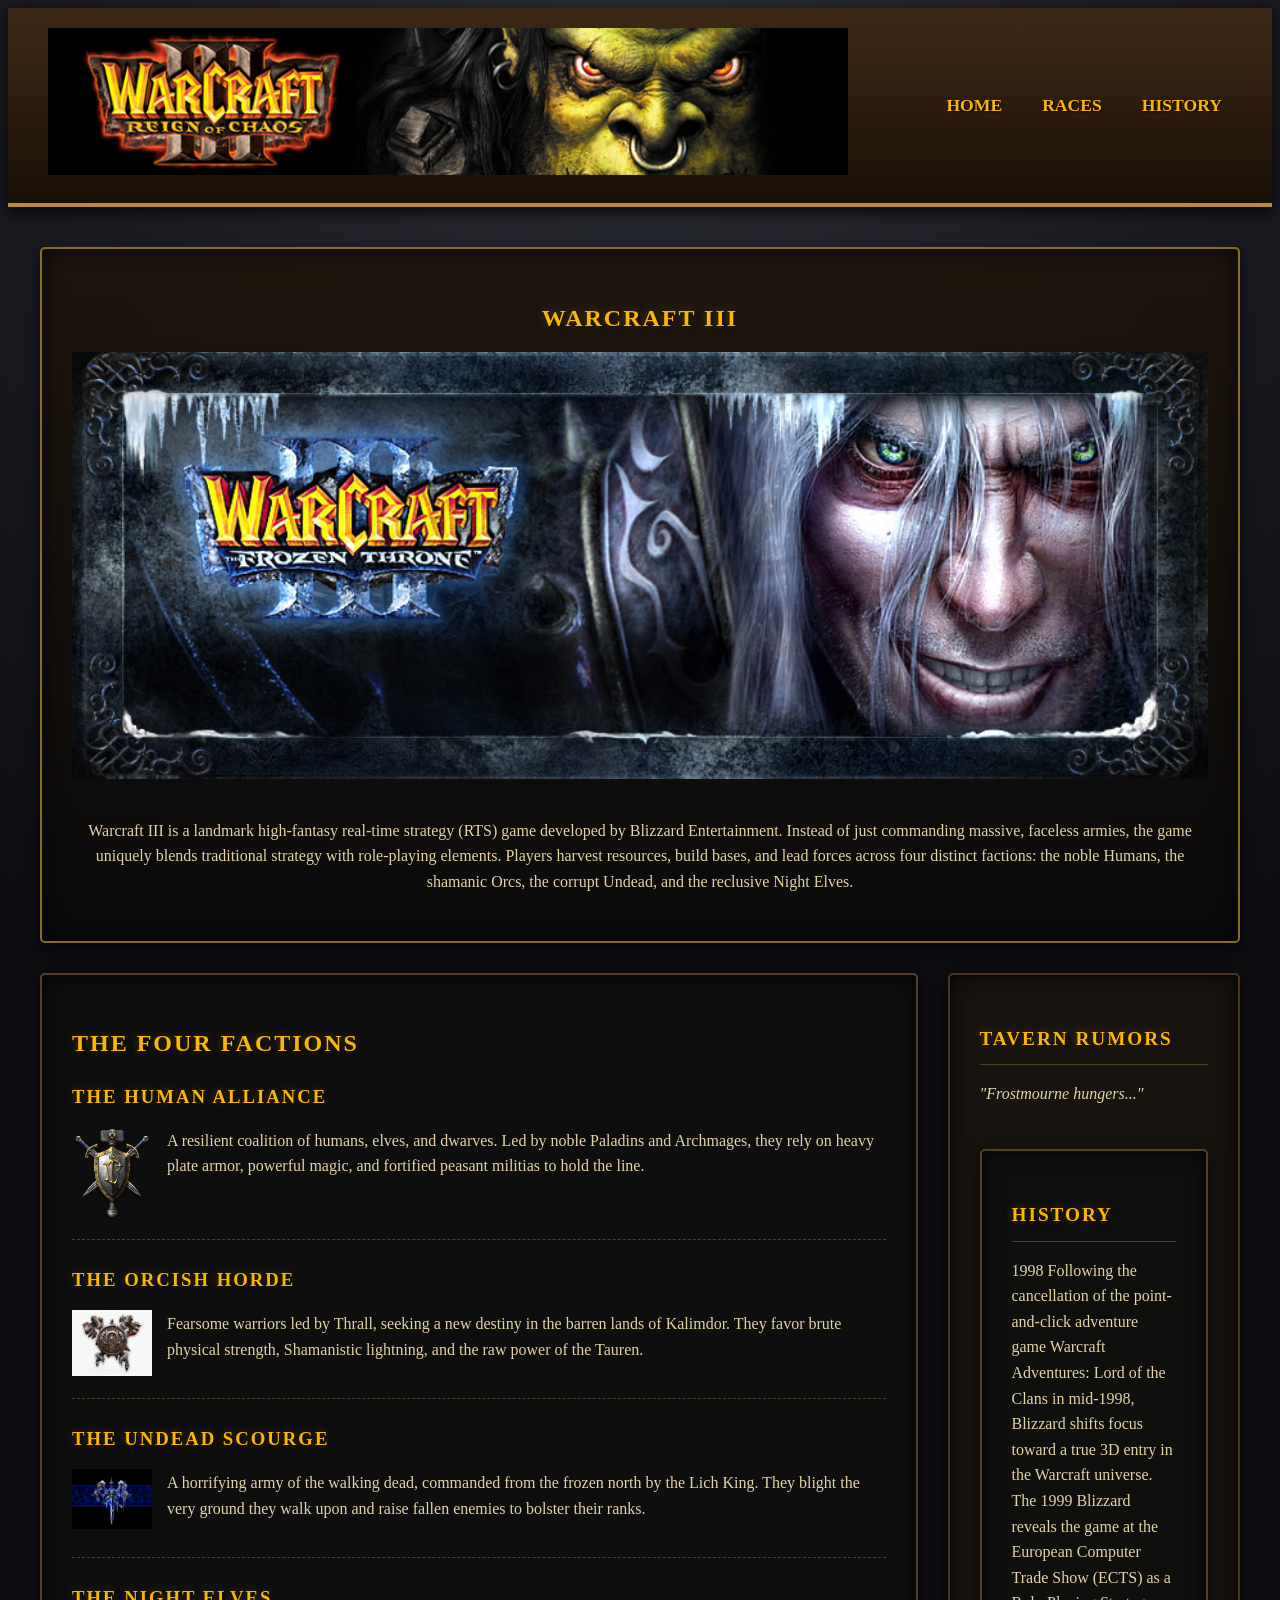
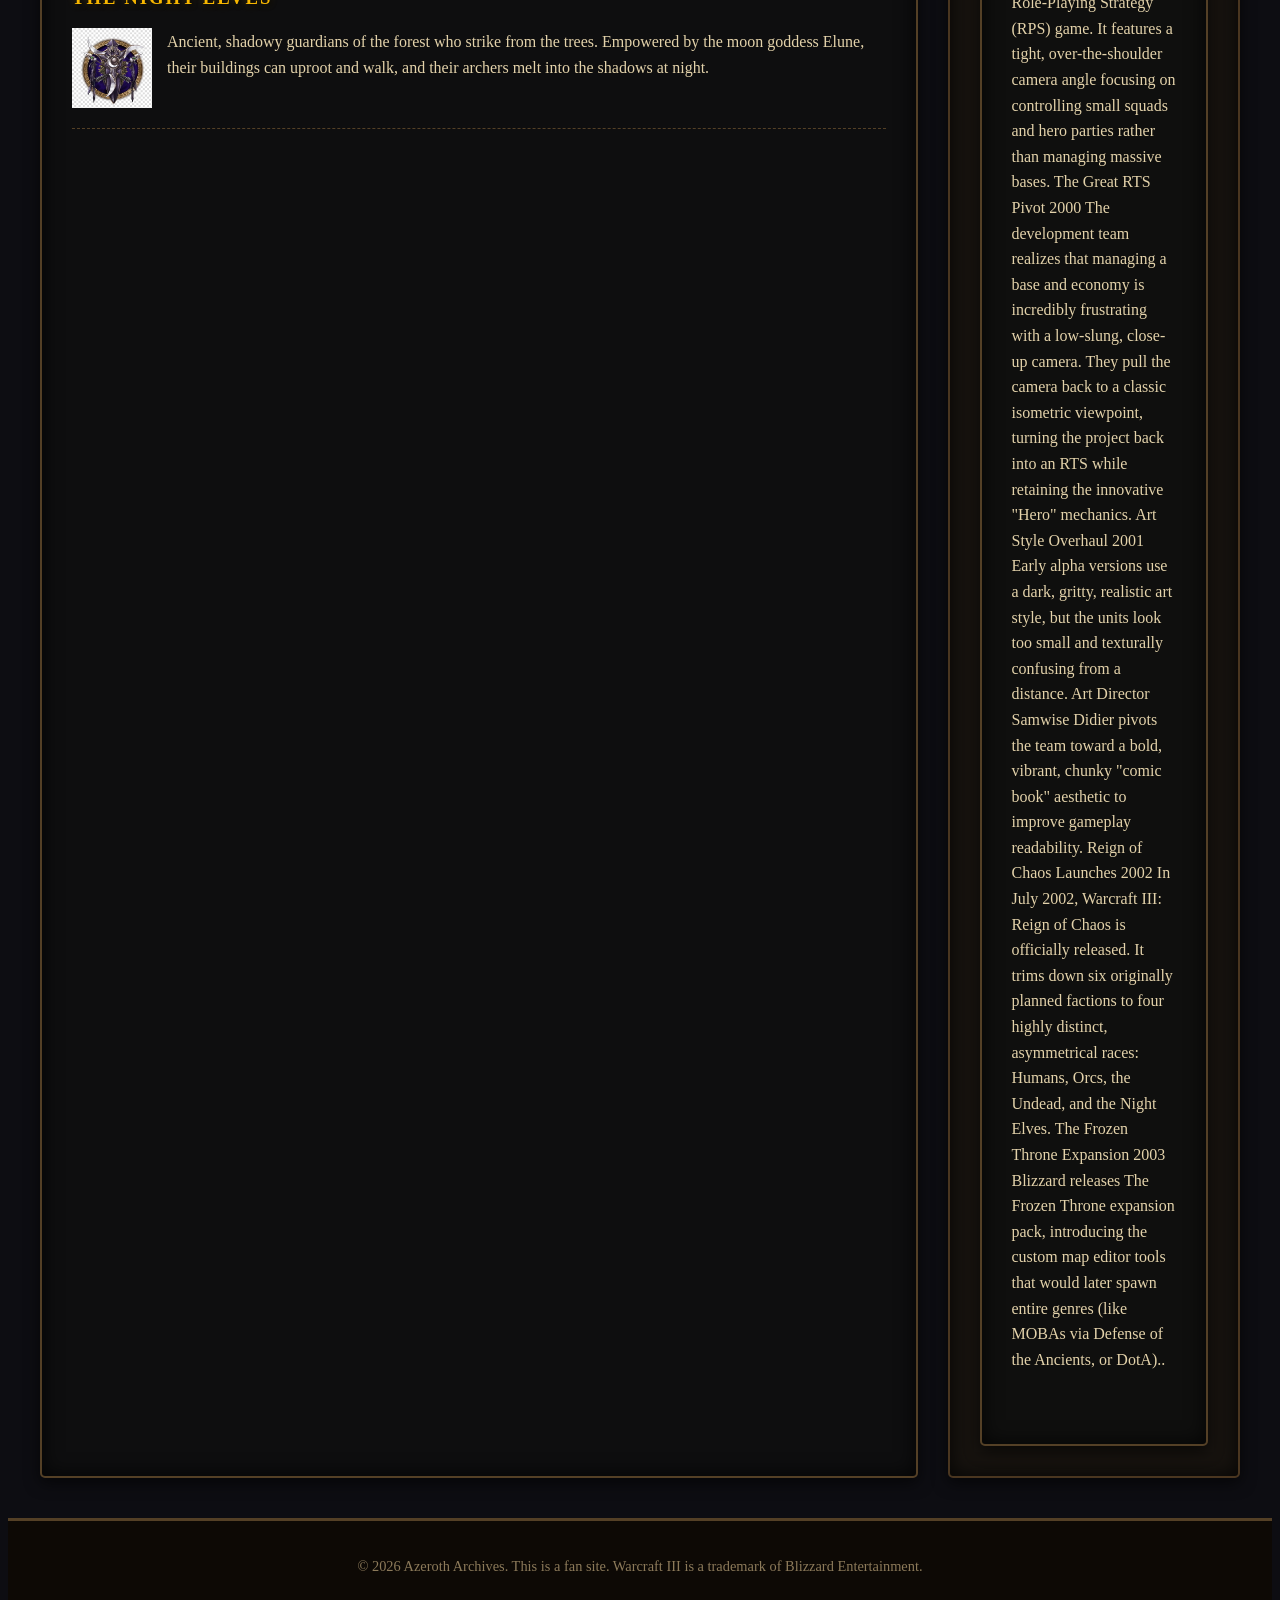
==== index.html @ c1ccdc73 "Add files via upload" ====
<!DOCTYPE html>
<html lang="en">
<head>
    <meta charset="UTF-8">
    <meta name="viewport" content="width=device-width, initial-scale=1.0">
    <title>Warcraft III: Reign of Chaos</title>
    <!-- Your Warcraft-themed CSS file -->
    <link rel="stylesheet" href="styles.css">
</head>
<body>

    
    <header>
        <div class="logo">
  
            <img src="wc3-logo.png" alt="Warcraft III Logo" width="800">
        </div>
        <nav>
            <ul>
                <li><a href="#home">HOME</a></li>
                <li><a href="#races">RACES</a></li>
                <li><a href="#HISTORY">HISTORY</a></li>
                
            </ul>
        </nav>
    </header>

    <!-- Main Content Area -->
    <main>

        <!-- Hero Section: The Epic Introduction -->
        <section id="home">
            <h2>WARCRAFT III</h2>
            
            <img src="Frozen_throne.jpg" alt="Arthas Menethil holding Frostmourne" style="width: 100%; margin-bottom: 15px;">
            <p>Warcraft III is a landmark high-fantasy real-time strategy (RTS) game developed by Blizzard Entertainment.
Instead of just commanding massive, faceless armies, the game uniquely blends traditional strategy with role-playing elements. Players harvest resources, build bases, and lead forces across four distinct factions: the noble Humans, the shamanic Orcs, the corrupt Undead, and the reclusive Night Elves.</p>
            
        </section>

        <!-- Faction Content / Articles -->
        <section id="races">
            <h2>The Four Factions</h2>
            
            <article>
                <h3>The Human Alliance</h3>
                <img src="human-crest.jpg" alt="Human Alliance Crest" width="80" style="float: left; margin-right: 15px;">
                <p>A resilient coalition of humans, elves, and dwarves. Led by noble Paladins and Archmages, they rely on heavy plate armor, powerful magic, and fortified peasant militias to hold the line.</p>
                <div style="clear: both;"></div> <!-- Clears the floated image -->
            </article>

            <article>
                <h3>The Orcish Horde</h3>
                <img src="orc-crest.png" alt="Orc Horde Crest" width="80" style="float: left; margin-right: 15px;">
                <p>Fearsome warriors led by Thrall, seeking a new destiny in the barren lands of Kalimdor. They favor brute physical strength, Shamanistic lightning, and the raw power of the Tauren.</p>
                <div style="clear: both;"></div>
            </article>

            <article>
                <h3>The Undead Scourge</h3>
                <img src="undead-crest.jpg" alt="Undead Scourge Crest" width="80" style="float: left; margin-right: 15px;">
                <p>A horrifying army of the walking dead, commanded from the frozen north by the Lich King. They blight the very ground they walk upon and raise fallen enemies to bolster their ranks.</p>
                <div style="clear: both;"></div>
            </article>

            <article>
                <h3>The Night Elves</h3>
                <img src="nightelf-crest.jpg" alt="Night Elf Crest" width="80" style="float: left; margin-right: 15px;">
                <p>Ancient, shadowy guardians of the forest who strike from the trees. Empowered by the moon goddess Elune, their buildings can uproot and walk, and their archers melt into the shadows at night.</p>
                <div style="clear: both;"></div>
            </article>

            <iframe width="560" height="315" src="https://www.youtube.com/embed/ap7kFk_i6Q0?si=vp0C3YMdS9_2ZB2_" title="YouTube video player" frameborder="0" allow="accelerometer; autoplay; clipboard-write; encrypted-media; gyroscope; picture-in-picture; web-share" referrerpolicy="strict-origin-when-cross-origin" allowfullscreen></iframe>

<iframe width="560" height="315" src="https://www.youtube.com/embed/ouNEzATaDMs?si=c34wVEJE2eRScQ4O" title="YouTube video player" frameborder="0" allow="accelerometer; autoplay; clipboard-write; encrypted-media; gyroscope; picture-in-picture; web-share" referrerpolicy="strict-origin-when-cross-origin" allowfullscreen></iframe>
        </section>

        <!-- Aside: Sidebar for lore, tips, and links -->
        <aside>
            <h3>Tavern Rumors</h3>
            <p><em>"Frostmourne hungers..."</em></p>
            <br>
            <section id="HISTORY">
            <h3>HISTORY</h3>
            <p>
1998
Following the cancellation of the point-and-click adventure game Warcraft Adventures: Lord of the Clans in mid-1998, Blizzard shifts focus toward a true 3D entry in the Warcraft universe.

The
1999
Blizzard reveals the game at the European Computer Trade Show (ECTS) as a Role-Playing Strategy (RPS) game. It features a tight, over-the-shoulder camera angle focusing on controlling small squads and hero parties rather than managing massive bases.

The Great RTS Pivot
2000
The development team realizes that managing a base and economy is incredibly frustrating with a low-slung, close-up camera. They pull the camera back to a classic isometric viewpoint, turning the project back into an RTS while retaining the innovative "Hero" mechanics.

Art Style Overhaul
2001
Early alpha versions use a dark, gritty, realistic art style, but the units look too small and texturally confusing from a distance. Art Director Samwise Didier pivots the team toward a bold, vibrant, chunky "comic book" aesthetic to improve gameplay readability.

Reign of Chaos Launches
2002
In July 2002, Warcraft III: Reign of Chaos is officially released. It trims down six originally planned factions to four highly distinct, asymmetrical races: Humans, Orcs, the Undead, and the Night Elves.

The Frozen Throne Expansion
2003
Blizzard releases The Frozen Throne expansion pack, introducing the custom map editor tools that would later spawn entire genres (like MOBAs via Defense of the Ancients, or DotA)..</p>
            <br>
            
            
        </aside>

    </main>

    <!-- Footer -->
    <footer>
        <p>&copy; 2026 Azeroth Archives. This is a fan site. Warcraft III is a trademark of Blizzard Entertainment.</p>
    </footer>

</body>
</html>
---- styles.css ----
CSS

/* --- Base Reset & Typography --- */
* {
    margin: 0;
    padding: 0;
    box-sizing: border-box;
}

body {
    /* Deep dark dungeon/stone gradient background */
    background: radial-gradient(circle at top, #2a2c33 0%, #0d0d12 100%);
    background-color: #0d0d12;
    background-attachment: fixed;
    
    /* Parchment/Bone text color */
    color: #e3d2aa; 
    
    /* Serif font to mimic fantasy/runic texts */
    font-family: "Palatino Linotype", "Book Antiqua", Palatino, serif;
    line-height: 1.6;
}

/* Headings: Gold/Bronze with heavy drop shadows */
h1, h2, h3 {
    color: #f8b700;
    text-transform: uppercase;
    letter-spacing: 2px;
    text-shadow: 2px 2px 4px rgba(0, 0, 0, 0.9), 0 0 8px rgba(248, 183, 0, 0.3);
    margin-bottom: 15px;
    font-weight: bold;
}

/* --- Header & Navigation --- */
header {
    /* Dark wood/iron texture base */
    background: linear-gradient(to bottom, #3e2815 0%, #1a1006 100%);
    border-bottom: 4px solid #b78a3c;
    box-shadow: 0 5px 15px rgba(0, 0, 0, 0.8);
    padding: 20px 40px;
    display: flex;
    justify-content: space-between;
    align-items: center;
}

header .logo h1 {
    margin: 0;
    font-size: 2rem;
    text-shadow: 2px 2px 0px #000, 0 0 10px #f8b700;
}

nav ul {
    list-style: none;
    display: flex;
    gap: 20px;
}

nav a {
    color: #f8b700;
    text-decoration: none;
    font-size: 1.1rem;
    font-weight: bold;
    padding: 5px 10px;
    transition: all 0.3s ease;
    text-shadow: 1px 1px 2px #000;
}

/* Magical "Fel Green" hover effect */
nav a:hover {
    color: #ffffff;
    text-shadow: 0 0 10px #41ff00, 0 0 20px #41ff00;
}

/* --- Main Layout --- */
main {
    max-width: 1200px;
    margin: 40px auto;
    padding: 0 20px;
    display: grid;
    grid-template-columns: 3fr 1fr; /* 3 parts main content, 1 part sidebar */
    gap: 30px;
}

/* --- Sections & Articles (UI Panels) --- */
section, aside {
    /* UI Window styling: semi-transparent black with thick border */
    background: rgba(15, 15, 15, 0.85);
    border: 2px solid #544026;
    border-radius: 5px;
    padding: 30px;
    box-shadow: inset 0 0 20px rgba(0, 0, 0, 0.8), 0 5px 15px rgba(0, 0, 0, 0.6);
}

#home {
    grid-column: 1 / -1; /* Hero section spans full width */
    text-align: center;
    background: linear-gradient(to bottom, rgba(30, 20, 10, 0.9), rgba(10, 10, 10, 0.9));
    border-color: #8c6a28;
}

article {
    margin-bottom: 25px;
    padding-bottom: 20px;
    border-bottom: 1px dashed #544026;
}

article:last-child {
    border-bottom: none;
    margin-bottom: 0;
    padding-bottom: 0;
}

/* --- Buttons (The "Quest Accept" look) --- */
button {
    background: linear-gradient(to bottom, #8a0000 0%, #4d0000 100%);
    border: 2px solid #f8b700;
    border-radius: 3px;
    color: #f8b700;
    font-family: inherit;
    font-size: 1.2rem;
    font-weight: bold;
    text-transform: uppercase;
    padding: 12px 30px;
    margin-top: 20px;
    cursor: pointer;
    box-shadow: 0 4px 6px rgba(0, 0, 0, 0.6), inset 0 0 5px rgba(255, 255, 255, 0.2);
    text-shadow: 1px 1px 2px #000;
    transition: all 0.2s ease;
}

button:hover {
    background: linear-gradient(to bottom, #a30000 0%, #660000 100%);
    color: #ffffff;
    box-shadow: 0 0 15px rgba(248, 183, 0, 0.6), inset 0 0 10px rgba(255, 255, 255, 0.3);
    border-color: #ffda66;
}

button:active {
    transform: translateY(2px);
    box-shadow: 0 1px 2px rgba(0, 0, 0, 0.6);
}

/* --- Aside / Sidebar --- */
aside {
    background: rgba(25, 20, 15, 0.9);
    border-color: #4a3620;
}

aside h3 {
    font-size: 1.2rem;
    border-bottom: 1px solid #544026;
    padding-bottom: 10px;
    margin-bottom: 15px;
}

/* --- Footer --- */
footer {
    background: #0d0905;
    border-top: 3px solid #544026;
    text-align: center;
    padding: 20px;
    margin-top: 40px;
    color: #8c7a5a;
    font-size: 0.9rem;
}

/* --- Responsive Design --- */
@media (max-width: 800px) {
    main {
        grid-template-columns: 1fr; /* Stack sidebar under main content on small screens */
    }
    
    header {
        flex-direction: column;
        gap: 15px;
        text-align: center;
    }
}
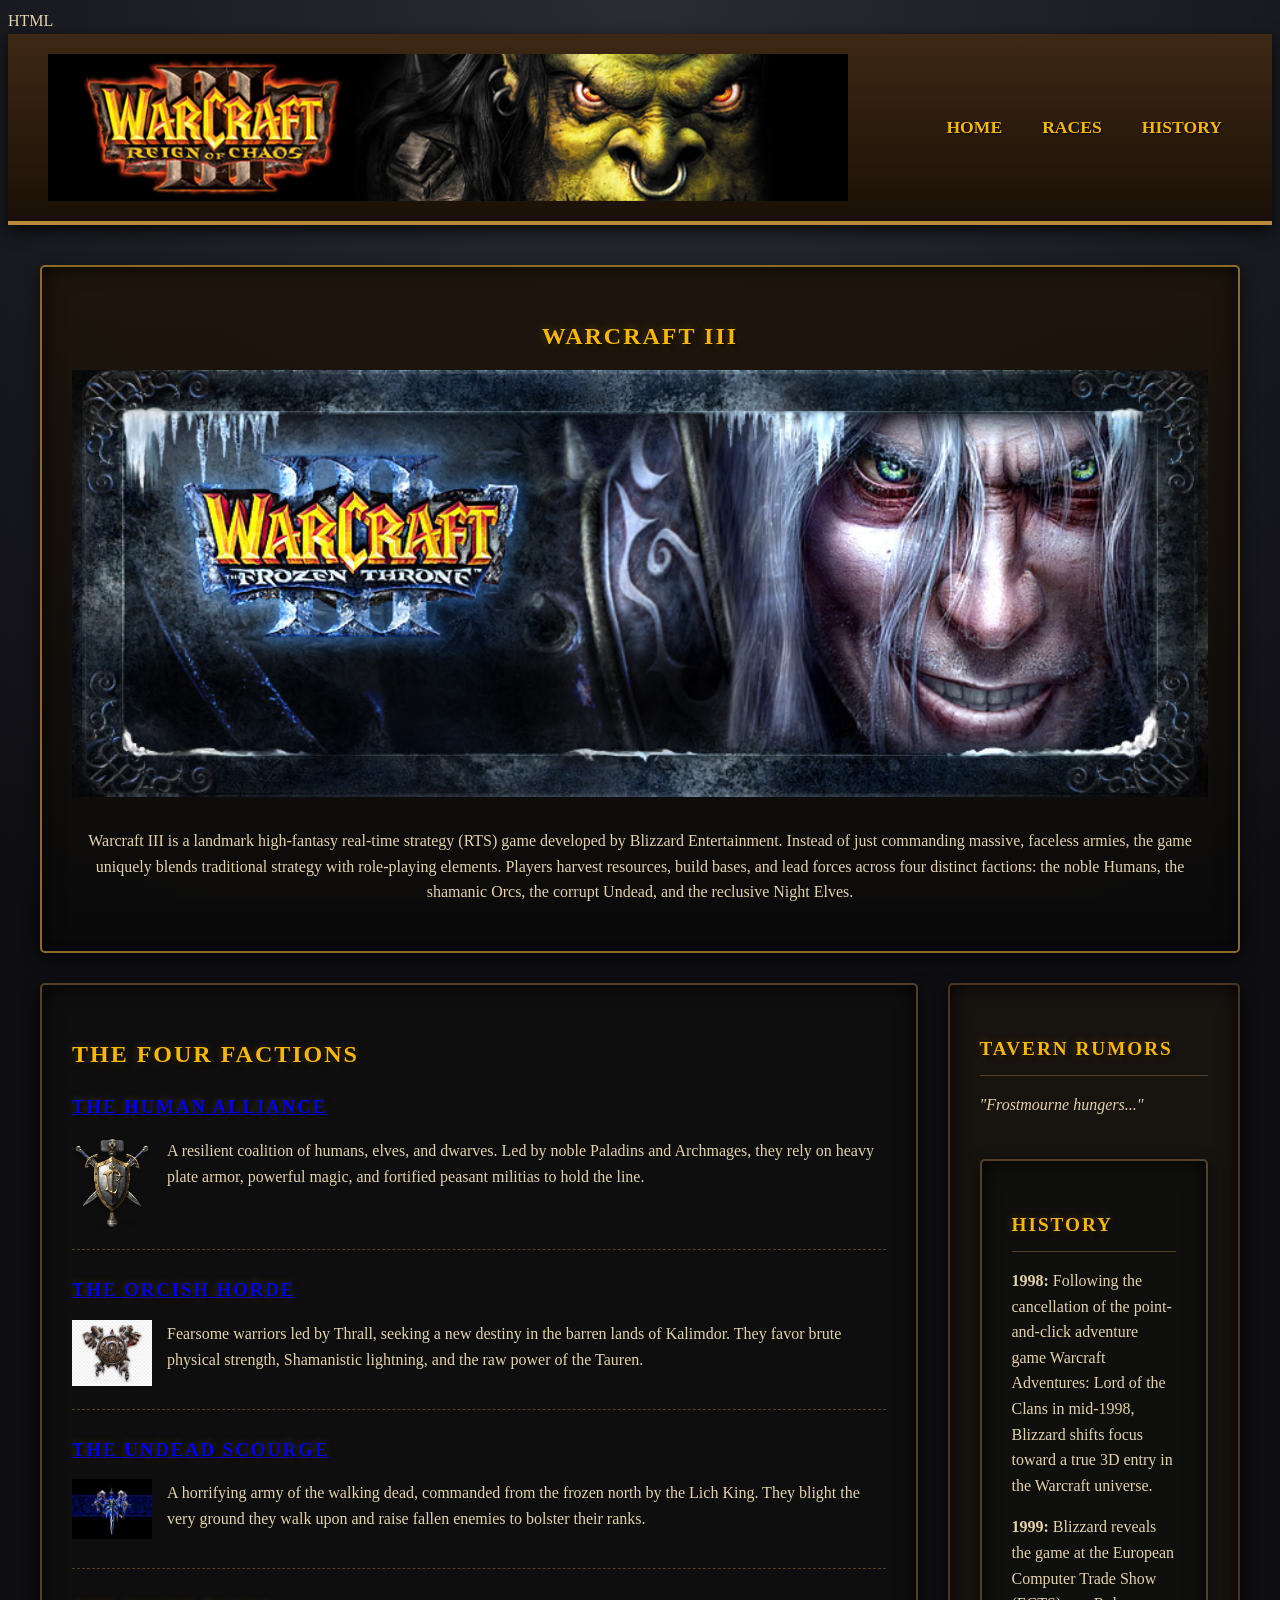
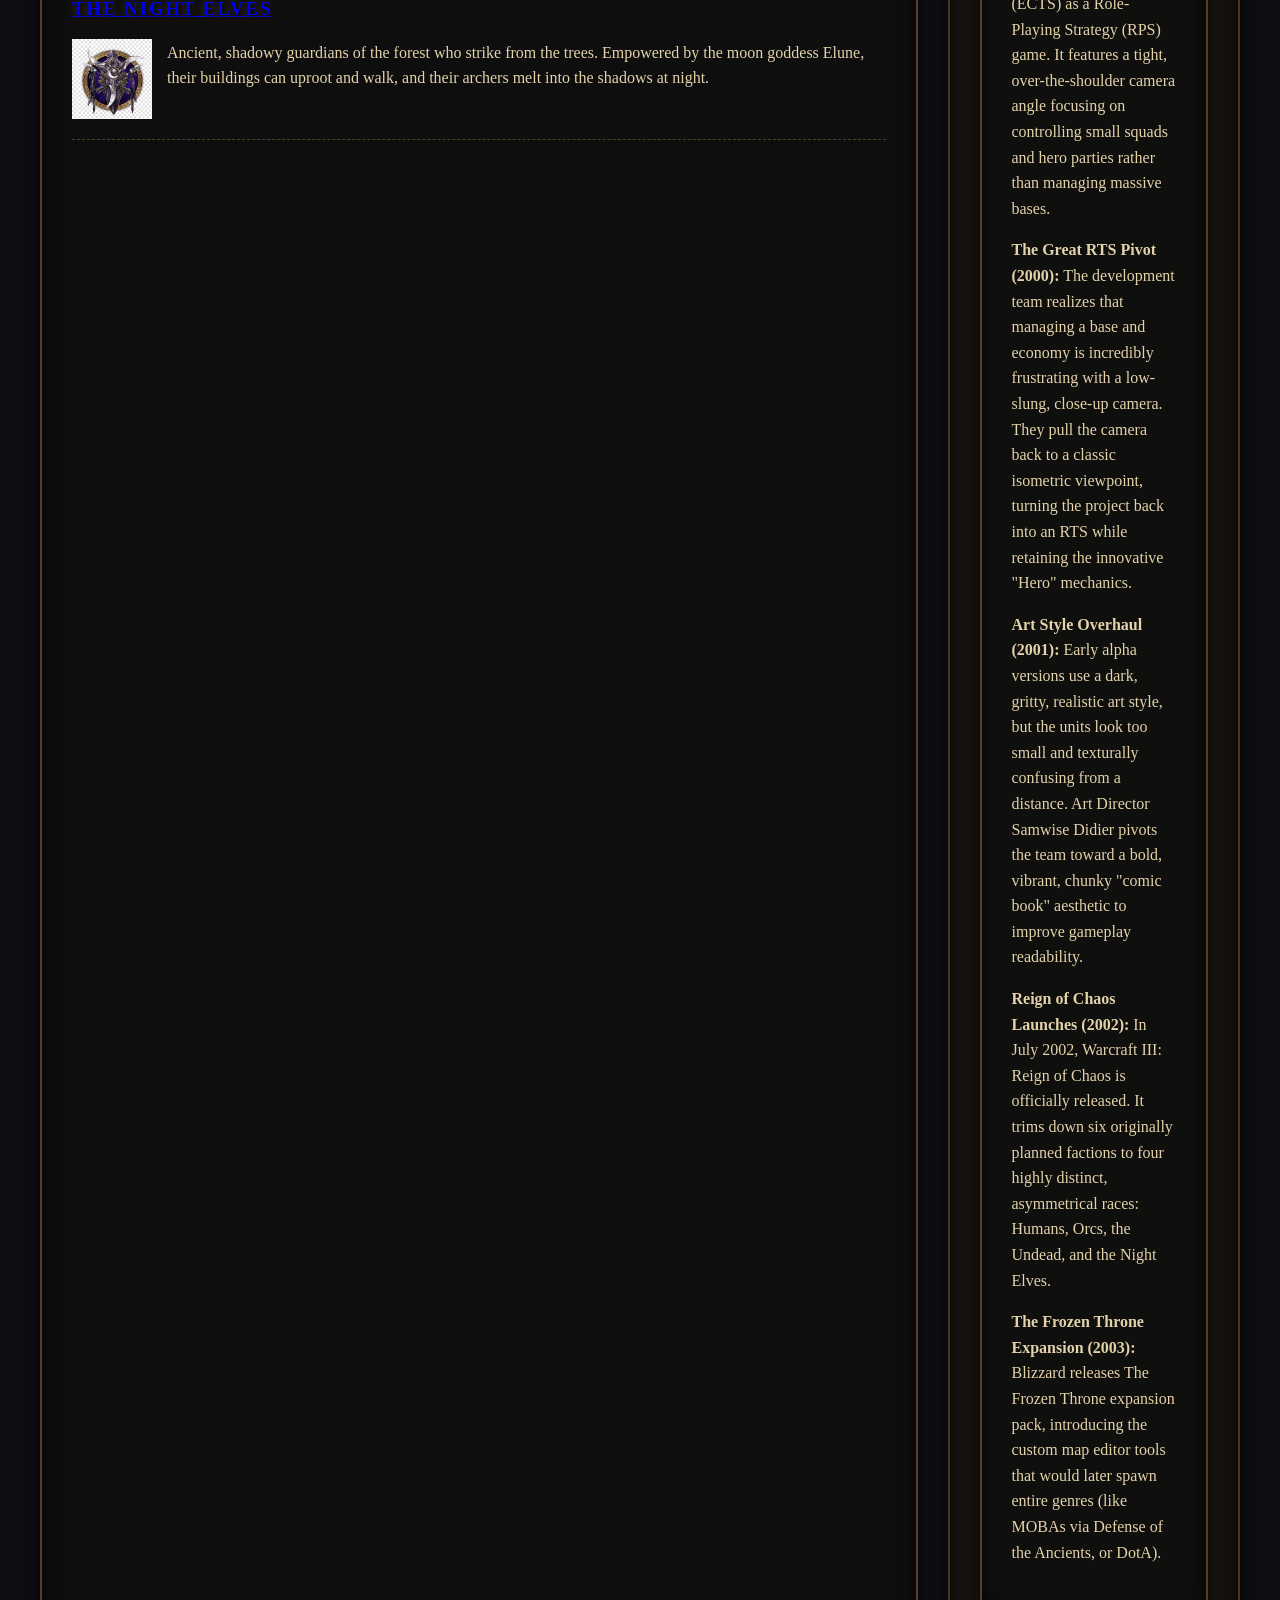
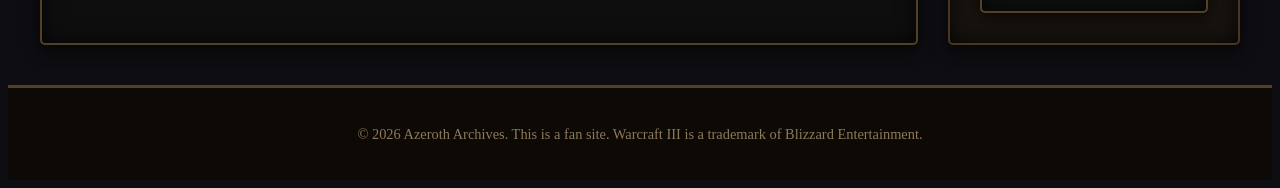
==== commit b48314d9: "Add files via upload" ====
--- a/index.html
+++ b/index.html
@@ -1,4 +1,4 @@
-
+HTML
 <!DOCTYPE html>
 <html lang="en">
 <head>
@@ -10,10 +10,8 @@
 </head>
 <body>
 
-    
     <header>
         <div class="logo">
-  
             <img src="wc3-logo.png" alt="Warcraft III Logo" width="800">
         </div>
         <nav>
@@ -21,7 +19,6 @@
                 <li><a href="#home">HOME</a></li>
                 <li><a href="#races">RACES</a></li>
                 <li><a href="#HISTORY">HISTORY</a></li>
-                
             </ul>
         </nav>
     </header>
@@ -32,11 +29,8 @@
         <!-- Hero Section: The Epic Introduction -->
         <section id="home">
             <h2>WARCRAFT III</h2>
-            
             <img src="Frozen_throne.jpg" alt="Arthas Menethil holding Frostmourne" style="width: 100%; margin-bottom: 15px;">
-            <p>Warcraft III is a landmark high-fantasy real-time strategy (RTS) game developed by Blizzard Entertainment.
-Instead of just commanding massive, faceless armies, the game uniquely blends traditional strategy with role-playing elements. Players harvest resources, build bases, and lead forces across four distinct factions: the noble Humans, the shamanic Orcs, the corrupt Undead, and the reclusive Night Elves.</p>
-            
+            <p>Warcraft III is a landmark high-fantasy real-time strategy (RTS) game developed by Blizzard Entertainment. Instead of just commanding massive, faceless armies, the game uniquely blends traditional strategy with role-playing elements. Players harvest resources, build bases, and lead forces across four distinct factions: the noble Humans, the shamanic Orcs, the corrupt Undead, and the reclusive Night Elves.</p>
         </section>
 
         <!-- Faction Content / Articles -->
@@ -44,36 +38,35 @@
             <h2>The Four Factions</h2>
             
             <article>
-                <h3>The Human Alliance</h3>
-                <img src="human-crest.jpg" alt="Human Alliance Crest" width="80" style="float: left; margin-right: 15px;">
+                <h3><a href="human.html">The Human Alliance</a></h3>
+                <a href="human.html"><img src="human-crest.jpg" alt="Human Alliance Crest" width="80" style="float: left; margin-right: 15px; border: none;"></a>
                 <p>A resilient coalition of humans, elves, and dwarves. Led by noble Paladins and Archmages, they rely on heavy plate armor, powerful magic, and fortified peasant militias to hold the line.</p>
-                <div style="clear: both;"></div> <!-- Clears the floated image -->
+                <div style="clear: both;"></div> 
             </article>
 
             <article>
-                <h3>The Orcish Horde</h3>
-                <img src="orc-crest.png" alt="Orc Horde Crest" width="80" style="float: left; margin-right: 15px;">
+                <h3><a href="orc.html">The Orcish Horde</a></h3>
+                <a href="orc.html"><img src="orc-crest.png" alt="Orc Horde Crest" width="80" style="float: left; margin-right: 15px; border: none;"></a>
                 <p>Fearsome warriors led by Thrall, seeking a new destiny in the barren lands of Kalimdor. They favor brute physical strength, Shamanistic lightning, and the raw power of the Tauren.</p>
                 <div style="clear: both;"></div>
             </article>
 
             <article>
-                <h3>The Undead Scourge</h3>
-                <img src="undead-crest.jpg" alt="Undead Scourge Crest" width="80" style="float: left; margin-right: 15px;">
+                <h3><a href="undead.html">The Undead Scourge</a></h3>
+                <a href="undead.html"><img src="undead-crest.jpg" alt="Undead Scourge Crest" width="80" style="float: left; margin-right: 15px; border: none;"></a>
                 <p>A horrifying army of the walking dead, commanded from the frozen north by the Lich King. They blight the very ground they walk upon and raise fallen enemies to bolster their ranks.</p>
                 <div style="clear: both;"></div>
             </article>
 
             <article>
-                <h3>The Night Elves</h3>
-                <img src="nightelf-crest.jpg" alt="Night Elf Crest" width="80" style="float: left; margin-right: 15px;">
+                <h3><a href="nightelf.html">The Night Elves</a></h3>
+                <a href="nightelf.html"><img src="nightelf-crest.jpg" alt="Night Elf Crest" width="80" style="float: left; margin-right: 15px; border: none;"></a>
                 <p>Ancient, shadowy guardians of the forest who strike from the trees. Empowered by the moon goddess Elune, their buildings can uproot and walk, and their archers melt into the shadows at night.</p>
                 <div style="clear: both;"></div>
             </article>
 
             <iframe width="560" height="315" src="https://www.youtube.com/embed/ap7kFk_i6Q0?si=vp0C3YMdS9_2ZB2_" title="YouTube video player" frameborder="0" allow="accelerometer; autoplay; clipboard-write; encrypted-media; gyroscope; picture-in-picture; web-share" referrerpolicy="strict-origin-when-cross-origin" allowfullscreen></iframe>
-
-<iframe width="560" height="315" src="https://www.youtube.com/embed/ouNEzATaDMs?si=c34wVEJE2eRScQ4O" title="YouTube video player" frameborder="0" allow="accelerometer; autoplay; clipboard-write; encrypted-media; gyroscope; picture-in-picture; web-share" referrerpolicy="strict-origin-when-cross-origin" allowfullscreen></iframe>
+            <iframe width="560" height="315" src="https://www.youtube.com/embed/ouNEzATaDMs?si=c34wVEJE2eRScQ4O" title="YouTube video player" frameborder="0" allow="accelerometer; autoplay; clipboard-write; encrypted-media; gyroscope; picture-in-picture; web-share" referrerpolicy="strict-origin-when-cross-origin" allowfullscreen></iframe>
         </section>
 
         <!-- Aside: Sidebar for lore, tips, and links -->
@@ -82,33 +75,14 @@
             <p><em>"Frostmourne hungers..."</em></p>
             <br>
             <section id="HISTORY">
-            <h3>HISTORY</h3>
-            <p>
-1998
-Following the cancellation of the point-and-click adventure game Warcraft Adventures: Lord of the Clans in mid-1998, Blizzard shifts focus toward a true 3D entry in the Warcraft universe.
-
-The
-1999
-Blizzard reveals the game at the European Computer Trade Show (ECTS) as a Role-Playing Strategy (RPS) game. It features a tight, over-the-shoulder camera angle focusing on controlling small squads and hero parties rather than managing massive bases.
-
-The Great RTS Pivot
-2000
-The development team realizes that managing a base and economy is incredibly frustrating with a low-slung, close-up camera. They pull the camera back to a classic isometric viewpoint, turning the project back into an RTS while retaining the innovative "Hero" mechanics.
-
-Art Style Overhaul
-2001
-Early alpha versions use a dark, gritty, realistic art style, but the units look too small and texturally confusing from a distance. Art Director Samwise Didier pivots the team toward a bold, vibrant, chunky "comic book" aesthetic to improve gameplay readability.
-
-Reign of Chaos Launches
-2002
-In July 2002, Warcraft III: Reign of Chaos is officially released. It trims down six originally planned factions to four highly distinct, asymmetrical races: Humans, Orcs, the Undead, and the Night Elves.
-
-The Frozen Throne Expansion
-2003
-Blizzard releases The Frozen Throne expansion pack, introducing the custom map editor tools that would later spawn entire genres (like MOBAs via Defense of the Ancients, or DotA)..</p>
-            <br>
-            
-            
+                <h3>HISTORY</h3>
+                <p><strong>1998:</strong> Following the cancellation of the point-and-click adventure game Warcraft Adventures: Lord of the Clans in mid-1998, Blizzard shifts focus toward a true 3D entry in the Warcraft universe.</p>
+                <p><strong>1999:</strong> Blizzard reveals the game at the European Computer Trade Show (ECTS) as a Role-Playing Strategy (RPS) game. It features a tight, over-the-shoulder camera angle focusing on controlling small squads and hero parties rather than managing massive bases.</p>
+                <p><strong>The Great RTS Pivot (2000):</strong> The development team realizes that managing a base and economy is incredibly frustrating with a low-slung, close-up camera. They pull the camera back to a classic isometric viewpoint, turning the project back into an RTS while retaining the innovative "Hero" mechanics.</p>
+                <p><strong>Art Style Overhaul (2001):</strong> Early alpha versions use a dark, gritty, realistic art style, but the units look too small and texturally confusing from a distance. Art Director Samwise Didier pivots the team toward a bold, vibrant, chunky "comic book" aesthetic to improve gameplay readability.</p>
+                <p><strong>Reign of Chaos Launches (2002):</strong> In July 2002, Warcraft III: Reign of Chaos is officially released. It trims down six originally planned factions to four highly distinct, asymmetrical races: Humans, Orcs, the Undead, and the Night Elves.</p>
+                <p><strong>The Frozen Throne Expansion (2003):</strong> Blizzard releases The Frozen Throne expansion pack, introducing the custom map editor tools that would later spawn entire genres (like MOBAs via Defense of the Ancients, or DotA).</p>
+            </section>
         </aside>
 
     </main>
